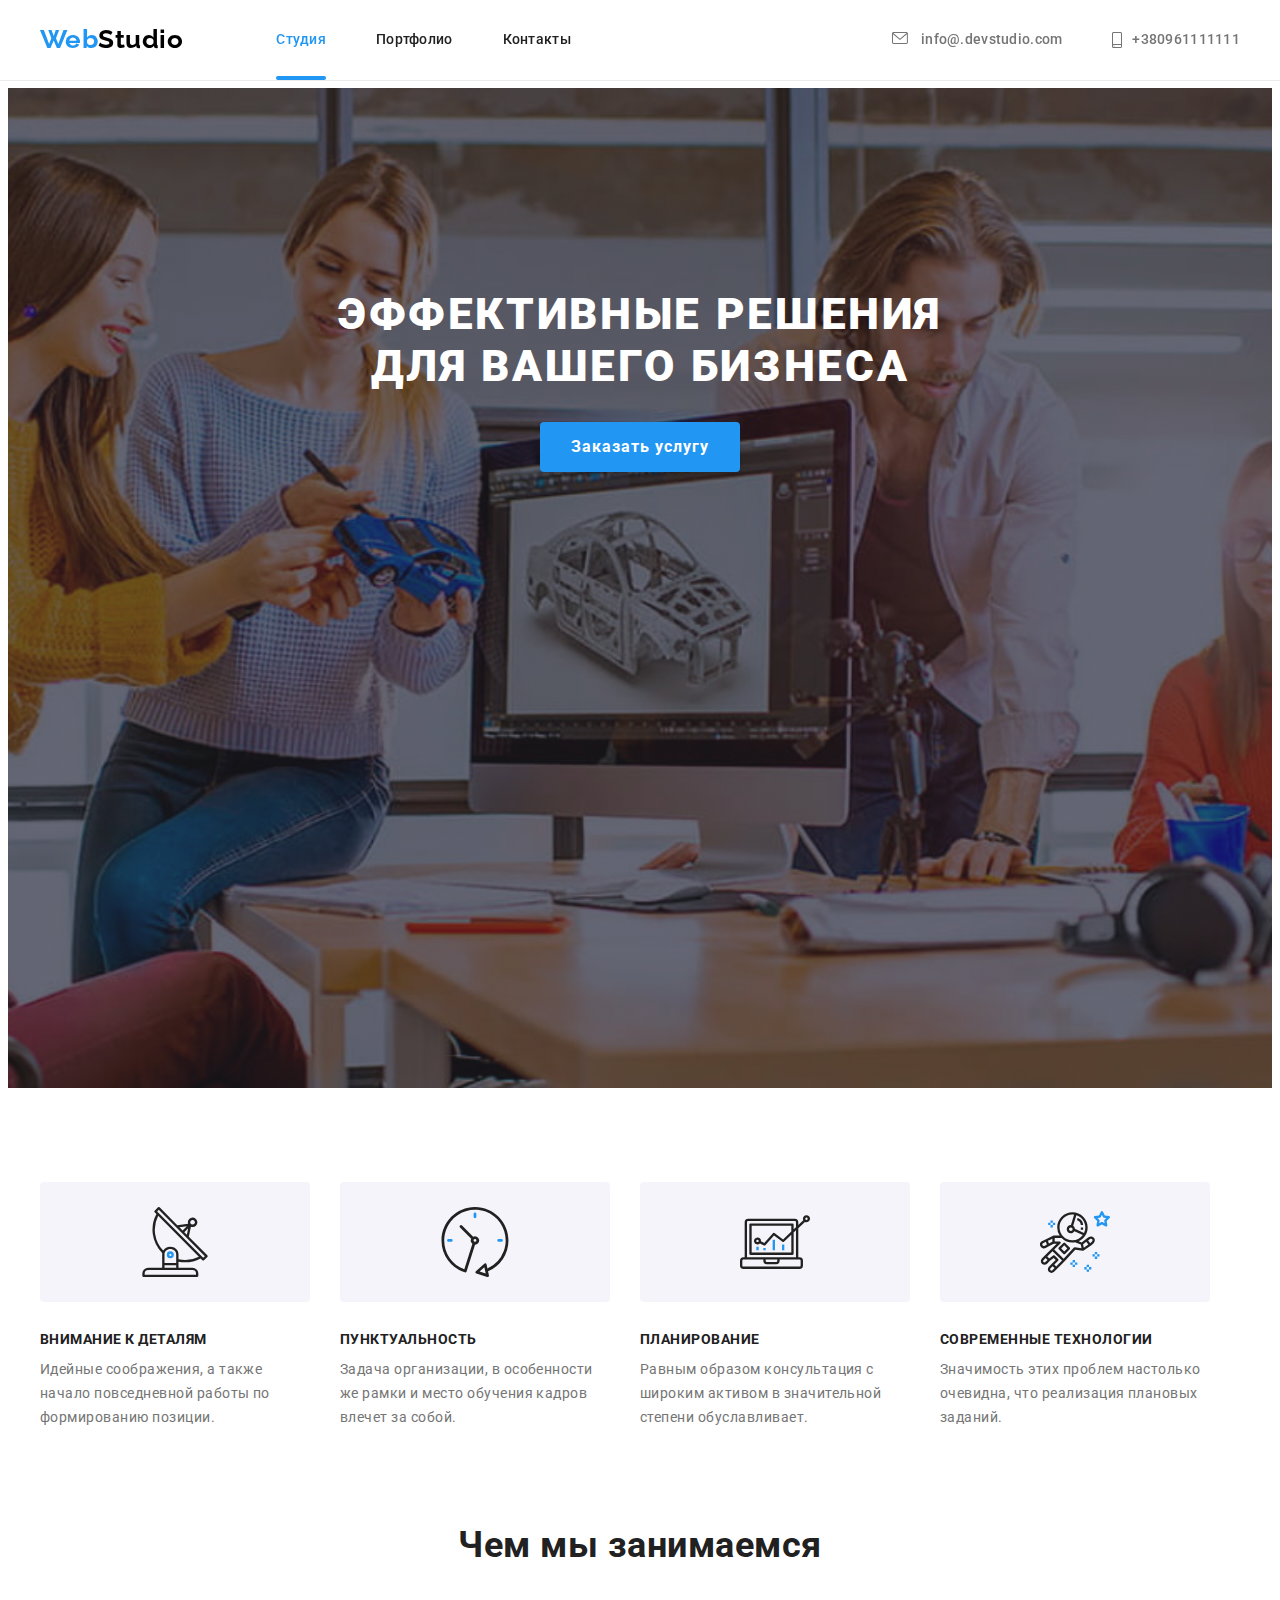
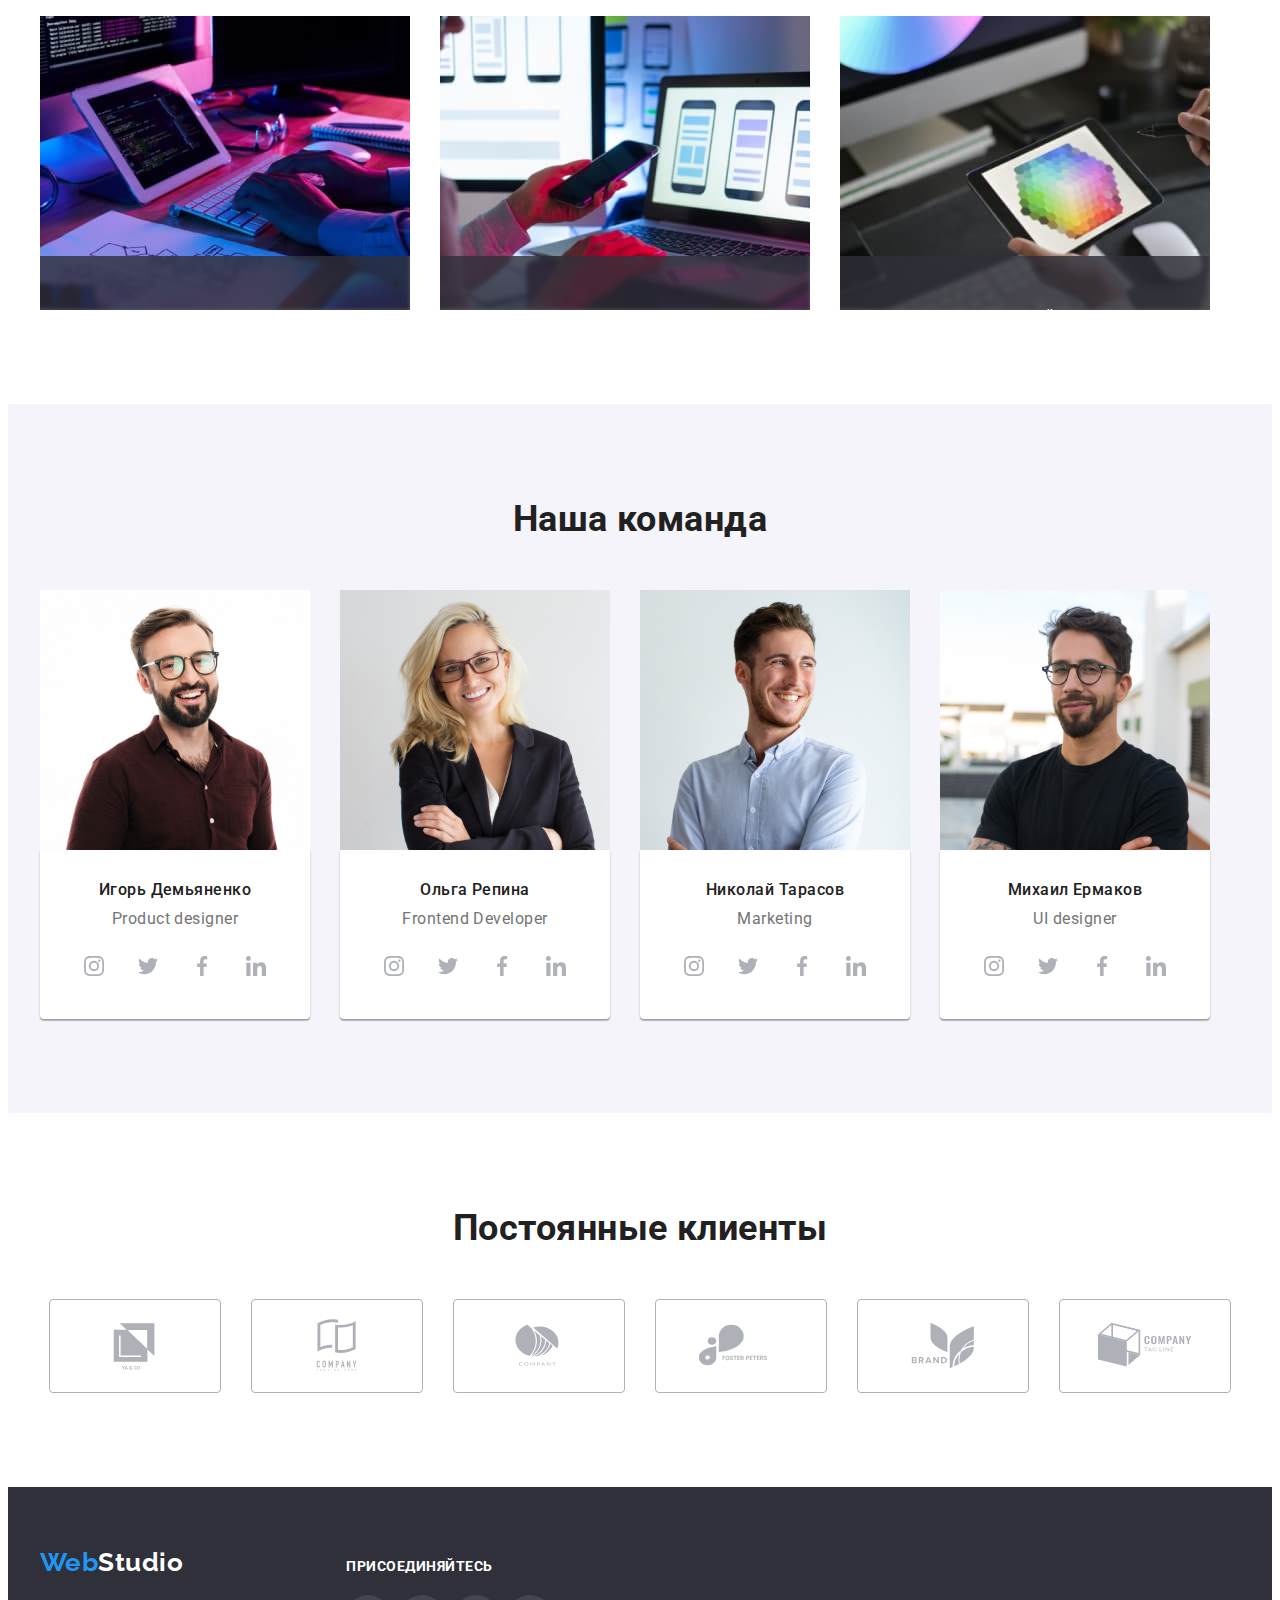
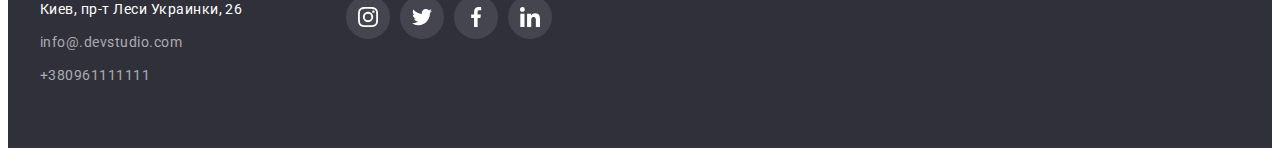
==== index.html @ 172c1197 "Initial commit" ====
<!DOCTYPE html>
<html lang="ru">
    <head>
<meta charset="UTF-8"/>
<meta name="viewport" content="width=device-width, initial-scale=1.0"/>
<title>Document</title>
<!--<link href="https://fonts.googleapis.com/css2?family=Raleway:wght@700&display=swap" rel="stylesheet">-->
<link href="https://fonts.googleapis.com/css2?family=Raleway:wght@700&family=Roboto:wght@400;500;700;900&display=swap"
    rel="stylesheet"/>
<!--Modern-normalize start-->
<link rel="stylesheet" href="https://cdnjs.cloudflare.com/ajax/libs/modern-normalize/1.1.0/modern-normalize.min.css"
    integrity="sha512-wpPYUAdjBVSE4KJnH1VR1HeZfpl1ub8YT/NKx4PuQ5NmX2tKuGu6U/JRp5y+Y8XG2tV+wKQpNHVUX03MfMFn9Q=="
    crossorigin="anonymous" referrerpolicy="no-referrer" />
<!--Modern-normalize end-->
<!--Custom styles start-->
<link rel="stylesheet" href="./css/styles.css"/>
<!--Custom styles end-->
    </head>
        <!--Шапка сайта-->
<header class="page-header" data-header>
    <div class="container header-container">
        <a href="./index.html" class="logo">Web<span class="logoblack">Studio</span></a>
        <nav class="header-nav">
            <ul class="site-nav list">
                <li> <a href="./index.html" class="link current">Студия</a> </li>
                <li> <a href="./portfolio.html" class="link">Портфолио</a> </li>
                <li> <a href="" class="link">Контакты</a> </li>
            </ul>
        </nav>
        <ul class="contacts list">
            <li><a href="mailto:info@devstudio.com" class="mail contacts-link">
                <svg class="contacts-icon" width="16" height="12">
                    <use href="./images/icons.svg#envelope"></use>
                </svg>
                info@.devstudio.com
            </a>
            </li>
            <li><a href="tel:+380961111111" class="tel contacts-link">
                <svg class="contacts-icon" width="10" height="16">
                    <use href="./images/icons.svg#smartphone"></use>
                </svg>
                +380961111111
            </a>
        </li>
        </ul>
    </div> 
</header>
<main>
<!--Герой-->
<div>
    <section class="hero overlay">
        <h1 class="hero-title">Эффективные решения <br /> для вашего бизнеса</h1>
        <button type="button" class="hero-btn" data-modal-open>Заказать услугу</button>
    </section>
</div>
<!--Преимущества-->
<section class="section-benefits">
    <div class="container ">
        <h2 class="visually-hidden">Наши преимущества</h2>
        <ul class="list list-benefits">
            <li class="section-benefits-item icon-antenna">
                <div class="icons">
                    <svg class="benefits-icon" width="70" height="70">
                        <use href="./images/icons.svg#antenna"></use>
                    </svg>
                </div>
                <h3 class="section-benefits-title">Внимание к деталям</h3>
                <p class="section-benefits-text">Идейные соображения, а также начало повседневной работы по формированию
                    позиции.</p>
            </li>
            <li class="section-benefits-item icon-clock">
                <div class="icons">
                    <svg class="benefits-icon" width="70" height="70">
                        <use href="./images/icons.svg#clock"></use>
                    </svg>
                </div>
                <h3 class="section-benefits-title">Пунктуальность</h3>
                <p class="section-benefits-text">Задача организации, в особенности же рамки и место обучения кадров влечет за
                    собой.</p>
            </li>
            <li class="section-benefits-item icon-diagram">
                <div class="icons">
                    <svg class="benefits-icon" width="70" height="70">
                        <use href="./images/icons.svg#diagram"></use>
                    </svg>
                </div>
                <h3 class="section-benefits-title">Планирование</h3>
                <p class="section-benefits-text">Равным образом консультация с широким активом в значительной степени
                    обуславливает.</p>
            </li>
            <li class="section-benefits-item icon-astronaut">
                <div class="icons">
                    <svg class="benefits-icon" width="70" height="70">
                        <use href="./images/icons.svg#astronaut"></use>
                    </svg>
                </div>
                <h3 class="section-benefits-title">Современные технологии</h3>
                <p class="section-benefits-text">Значимость этих проблем настолько очевидна, что реализация плановых заданий.
                </p>
            </li>
        </ul>
    </div> 
</section>
<!--Чем мы занимаемся-->
<section class="section">
    <div class="container">
            <h2 class="section-title">Чем мы занимаемся</h2>
            <ul class="list work-list card-set">
                <li class="section-item card-set-item">
                    <a href="">
                        <img src="./images/box1.jpg" alt="Верстка сайтов" width="370" height="294">
                    <div class="project-overlay">
                        <p class="project-overlay-text">
                            Десктопные приложения
                        </p>
                    </div>
                    </a>
                </li>
                <li class="section-item card-set-item">
                    <a href="">
                        <img src="./images/box2.jpg" alt="Верстка мобильных приложений" width="370" height="294">
                    <div class="project-overlay">
                        <p class="project-overlay-text">
                            Мобильные приложения
                        </p>
                    </div>
                    </a>
                </li>
                <li class="section-item card-set-item">
                    <a href="">
                        <img src="./images/box3.jpg" alt="Веб-дизайн" width="370" height="294">
                    <div class="project-overlay">
                        <p class="project-overlay-text">
                            Дизайнерские решения
                        </p>
                    </div>
                    </a>
                </li>
            </ul>
    </div>
</section>
<!--Наша команда-->
<section class="section-team">
    <div class="container">
        <h2 class="section-team-title">Наша команда</h2>
        <ul class="list team-list card-set">
            <li class="section-team-item card-set-item">
                <a href="">
                    <img src="./images/photo1.jpg" alt="Фото Игорь Демьяненко" width="270" height="260">
                </a>
                
                <div class="team-wrapper">
                    <h3 class="team-name">Игорь Демьяненко</h3>
                    <p lang="en" class="team-profession">Product designer</p>
                <ul class="list socials">
                    <li class="socials-item">
                        <a class="link socials-link" href="" target="_blank" rel="noopener noreferrer" aria-label="Instagram">
                            <svg  class="socials-icon" width="20" height="20">
                                <use href="./images/icons.svg#instagram"></use>
                            </svg>
                        </a>
                    </li>
                    <li class="socials-item">
                        <a class="link socials-link" href="" target="_blank" rel="noopener noreferrer" aria-label="Twitter">
                            <svg  class="socials-icon" width="20" height="20">
                                <use href="./images/icons.svg#twitter"></use>
                            </svg>
                        </a>
                    </li>
                    <li class="socials-item">
                        <a class="link socials-link" href="" target="_blank" rel="noopener noreferrer" aria-label="Facebook">
                            <svg  class="socials-icon" width="20" height="20">
                                <use href="./images/icons.svg#facebook"></use>
                            </svg>
                        </a>
                    </li>
                    <li class="socials-item">
                        <a class="link socials-link" href="" target="_blank" rel="noopener noreferrer" aria-label="linkedin">
                            <svg  class="socials-icon" width="20" height="20">
                                <use href="./images/icons.svg#linkedin"></use>
                            </svg>
                        </a>
                    </li>
                </ul>
                </div>  
            </li>
            <li class="section-team-item card-set-item">
                <a href="">
                    <img src="./images/photo2.jpg" alt="Фото Ольга Репина" width="270" height="260">
                </a>
                <div class="team-wrapper">
                    <h3 class="team-name">Ольга Репина</h3>
                    <p lang="en" class="team-profession">Frontend Developer</p>
                <ul class="list socials">
                    <li class="socials-item">
                        <a class="link socials-link" href="" target="_blank" rel="noopener noreferrer" aria-label="Instagram">
                            <svg class="socials-icon" width="20" height="20">
                                <use href="./images/icons.svg#instagram"></use>
                            </svg>
                        </a>
                    </li>
                    <li class="socials-item">
                        <a class="link socials-link href="" target="_blank" rel="noopener noreferrer" aria-label="Twitter">
                            <svg class="socials-icon" width="20" height="20">
                                <use href="./images/icons.svg#twitter"></use>
                            </svg>
                        </a>
                    </li>
                    <li class="socials-item">
                        <a class="link socials-link" href="" target="_blank" rel="noopener noreferrer" aria-label="Facebook">
                            <svg class="socials-icon" width="20" height="20">
                                <use href="./images/icons.svg#facebook"></use>
                            </svg>
                        </a>
                    </li>
                    <li class="socials-item">
                        <a class="link socials-link" href="" target="_blank" rel="noopener noreferrer" aria-label="linkedin">
                            <svg class="socials-icon" width="20" height="20">
                                <use href="./images/icons.svg#linkedin"></use>
                            </svg>
                        </a>
                    </li>
                </ul>
                </div> 
            </li>
            <li class="section-team-item card-set-item">
                <a href="">
                    <img src="./images/photo3.jpg" alt="Фото Николай Тарасов" width="270" height="260">
                </a>
                <div class="team-wrapper">
                    <h3 class="team-name">Николай Тарасов</h3>
                    <p lang="en" class="team-profession">Marketing</p>
                <ul class="list socials">
                    <li class="socials-item">
                        <a class="link socials-link" href="" target="_blank" rel="noopener noreferrer" aria-label="Instagram">
                            <svg class="socials-icon" width="20" height="20">
                                <use href="./images/icons.svg#instagram"></use>
                            </svg>
                        </a>
                    </li>
                    <li class="socials-item">
                        <a class="link socials-link" href="" target="_blank" rel="noopener noreferrer" aria-label="Twitter">
                            <svg class="socials-icon" width="20" height="20">
                                <use href="./images/icons.svg#twitter"></use>
                            </svg>
                        </a>
                    </li>
                    <li class="socials-item">
                        <a class="link socials-link" href="" target="_blank" rel="noopener noreferrer" aria-label="Facebook">
                            <svg class="socials-icon" width="20" height="20">
                                <use href="./images/icons.svg#facebook"></use>
                            </svg>
                        </a>
                    </li>
                    <li class="socials-item">
                        <a class="link socials-link" href="" target="_blank" rel="noopener noreferrer" aria-label="linkedin">
                            <svg class="socials-icon" width="20" height="20">
                                <use href="./images/icons.svg#linkedin"></use>
                            </svg>
                        </a>
                    </li>
                </ul>
                </div> 
            </li>
            <li class="section-team-item card-set-item">
                <a href="">
                    <img src="./images/photo4.jpg" alt="Фото Михаил Ермаков" width="270" height="260">
                </a>
                <div class="team-wrapper">
                    <h3 class="team-name">Михаил Ермаков</h3>
                    <p lang="en" class="team-profession">UI designer</p>
                <ul class="list socials">
                    <li class="socials-item">
                        <a class="link socials-link" href="" target="_blank" rel="noopener noreferrer" aria-label="Instagram">
                            <svg class="socials-icon" width="20" height="20">
                                <use href="./images/icons.svg#instagram"></use>
                            </svg>
                        </a>
                    </li>
                    <li class="socials-item">
                        <a class="link socials-link" href="" target="_blank" rel="noopener noreferrer" aria-label="Twitter">
                            <svg class="socials-icon" width="20" height="20">
                                <use href="./images/icons.svg#twitter"></use>
                            </svg>
                        </a>
                    </li>
                    <li class="socials-item">
                        <a class="link socials-link" href="" target="_blank" rel="noopener noreferrer" aria-label="Facebook">
                            <svg class="socials-icon" width="20" height="20">
                                <use href="./images/icons.svg#facebook"></use>
                            </svg>
                        </a>
                    </li>
                    <li class="socials-item">
                        <a class="link socials-link" href="" target="_blank" rel="noopener noreferrer" aria-label="linkedin">
                            <svg class="socials-icon" width="20" height="20">
                                <use href="./images/icons.svg#linkedin"></use>
                            </svg>
                        </a>
                    </li>
                </ul>
                </div>
            </li>
        </ul>
    </div>   
</section>
<section class="section-clients container">
  <h1 class="section-clients-title">Постоянные клиенты</h1> 
  <ul class="clients list">
    <li class="clients-item">
        <a class="link clients-link" href="" target="_blank" rel="noopener noreferrer" aria-label="Company1">
            <svg class="clients-icon" width="106" height="60">
                <use href="./images/icons.svg#logo-1"></use>
            </svg>
        </a>
    </li>
    <li class="clients-item">
        <a class="link clients-link" href="" target="_blank" rel="noopener noreferrer" aria-label="Company2">
            <svg class="clients-icon" width="106" height="60">
                <use href="./images/icons.svg#logo-2"></use>
            </svg>
        </a>
    </li>
    <li class="clients-item">
        <a class="link clients-link" href="" target="_blank" rel="noopener noreferrer" aria-label="Company3">
            <svg class="clients-icon" width="106" height="60">
                <use href="./images/icons.svg#logo-3"></use>
            </svg>
        </a>
    </li>
    <li class="clients-item">
        <a class="link clients-link" href="" target="_blank" rel="noopener noreferrer" aria-label="Company4">
            <svg class="clients-icon" width="106" height="60">
                <use href="./images/icons.svg#logo-4"></use>
            </svg>
        </a>
    </li>
    <li class="clients-item">
        <a class="link clients-link" href="" target="_blank" rel="noopener noreferrer" aria-label="Company5">
            <svg class="clients-icon" width="106" height="60">
                <use href="./images/icons.svg#logo-5"></use>
            </svg>
        </a>
    </li>
    <li class="clients-item">
        <a class="link clients-link" href="" target="_blank" rel="noopener noreferrer" aria-label="Company6">
            <svg class="clients-icon" width="106" height="60">
                <use href="./images/icons.svg#logo-6"></use>
            </svg>
        </a>
    </li>
  </ul> 
</section>
</main>
<!--Футер-->
<footer class="footer">
    <div class="container footer-box">
        <div>
            <a href="./index.html" class="logo">Web<span class="logowhite">Studio</span></a>
            <address сlass="footer-adress-map">
                <a href="https://www.google.com.ua/maps/place/%D0%B1%D1%83%D0%BB.+%D0%9B%D0%B5%D1%81%D0%B8+%D0%A3%D0%BA%D1%80%D0%B0%D0%B8%D0%BD%D0%BA%D0%B8,+26,+%D0%9A%D0%B8%D0%B5%D0%B2,+02000/@50.4265807,30.5361971,17z/data=!3m1!4b1!4m5!3m4!1s0x40d4cf0e033ecbe9:0x57a4dffefec77da0!8m2!3d50.4265807!4d30.5383858?hl=ru"
                    target="_blank" rel="noreferrer noopener" class="adress-map link"> Киев, пр-т Леси Украинки, 26 </a> <br />
            </address>
            <address class="footer-adress-contacts">
                <a href="mailto:info@devstudio.com" class="mail">info@.devstudio.com</a>
            </address>
            <address class="footer-adress-tel">
                <a href="tel:+380961111111" class="tel">+380961111111</a>
            </address>
        </div>
        <div class="footer-socials">
            <p class="footer-title">Присоединяйтесь</p>
            <ul class="list socials">
                <li class="socials-item">
                    <a class="link socials-link" href="" target="_blank" rel="noopener noreferrer" aria-label="Instagram">
                        <svg class="socials-icon" width="20" height="20">
                            <use href="./images/icons.svg#instagram"></use>
                        </svg>
                    </a>
                </li>
                <li class="socials-item">
                    <a class="link socials-link" href="" target="_blank" rel="noopener noreferrer" aria-label="Twitter">
                        <svg class="socials-icon" width="20" height="20">
                            <use href="./images/icons.svg#twitter"></use>
                        </svg>
                    </a>
                </li>
                <li class="socials-item">
                    <a class="link socials-link" href="" target="_blank" rel="noopener noreferrer" aria-label="Facebook">
                        <svg class="socials-icon" width="20" height="20">
                            <use href="./images/icons.svg#facebook"></use>
                        </svg>
                    </a>
                </li>
                <li class="socials-item">
                    <a class="link socials-link" href="" target="_blank" rel="noopener noreferrer" aria-label="linkedin">
                        <svg class="socials-icon" width="20" height="20">
                            <use href="./images/icons.svg#linkedin"></use>
                        </svg>
                    </a>
                </li>
            </ul>
        </div>
        
    </div>
</footer>
<!--Модальне вікно--> 
<div class="backdrop is-hidden" data-modal>
    <div class="modal">
        <button class="modal-btn" data-modal-close>
            <svg class="modal-btn-icon" width="11" height="11">
                <use href="./images/icons.svg#close"></use>
            </svg>
        </button>
    </div>
</div>
<script src="./js/header-scroll.js"></script>
<script src="./js/modal.js"></script>
    </body>
</html>
---- css/styles.css ----
:root {
    --primary-text-color:#757575;
    --title-text-color:#212121;
    --accent:#2196F3;
    --background-color-basic:#FFFFFF;
    --background-color-footer:#2F303A;
    --background-color-reserve:#F5F4FA;
    --logo-text-color:#000000;
    --white-color:#FFFFFF;
    --wrapper-color:#EEEEEE;
    --header-border:#ECECEC;
    --icons-color:#AFB1B8;
    --indent: 30px;
    --items: 3;
    --modal-backdrop-color:rgba(0, 0, 0, 0.2);
    --animation: 250ms cubic-bezier(0.4, 0, 0.2, 1);
}
/*html {
    box-sizing: border-box;
}
*,
*::before,
*::after {
    box-sizing: inherit;
}*/
body {
    padding-top: 80px;

    background-color: #FFFFFF;
    color:#757575;
    font-family: Roboto, sans-serif;
    font-weight: 400;
    letter-spacing: 0.03em;
}
/* card-set*/
.card-set {
    display: flex;
    flex-wrap: wrap;
    gap: var(--indent);
}
.card-set-item {
    flex-basis: calc((100% - var(--indent) * (var(--items)-1))/var(--items));
}
/* ul {list-style: none}*/
.list {
    list-style: none;
    padding: 0;
    margin:0;
}
h1,
h2,
h3,
h4,
h5,
h6,
p {
    margin-top: 0;
    margin-bottom: 0;
}
img {
    display: block;
    /*max-width: 100%;
    height: auto;*/
}
.link {
    text-decoration: none;
}
.container {
    width: 1200px;
    padding-left: 15px ;
    padding-right: 15px;
    margin-left: auto;
    margin-right: auto;
    /*outline: 2px solid teal;*/
}
/* Header*/
.page-header {
    position: fixed;
    top:0;
    left:0;
    width: 100%;
    z-index: 100;

    border: 1px solid var(--header-border);
    border-top: none;
    border-left: none;
    border-right: none;
}
.page-header.no-transparency {
    background-color: rgba(105, 165, 233, 0.5);
    backdrop-filter: blur(4px);
}
.header-container {
        display: flex;
        align-items: center; 
    }
.site-nav {
    display: flex;
    gap: 50px;
}
/*.site-nav li {
    margin-right: 50px;
}
.site-nav li:last-child {
    margin-right: 0;
}*/
.header-nav{
    margin-right: auto;
}
.contacts{
    display: flex;
}
/* цвет основного текста #757575 */
/* цвет вторичного текста #212121 */
/* цвет текста лого #000000 */
/* акцент #2196F3 */
/* цвет белый #FFFFFF */
/* цвет основного фона #FFFFFF */
/* цвет фона футера и героя #2F303A */
/* цвет вторичного фона #F5F4FA */

/*logo*/
.logo {
    color:var(--accent);
    font-family: 'Raleway', sans-serif;
    font-weight: 700;
        font-size: 26px;
        line-height: 1.2;
        text-decoration: none;
        margin-right: 93px;

        /* значення властивості для якої буде здійснено плавний перехід за заданий час
            якщо не встановити властивості переходу, то застосується all */
            transition-property: color;
        
            /* час за який буде здійсенено перехід від одного значення до іншого */
            transition-duration: 1s;
        
            /* функція розподілення часу пропорційно до швидкості переходу стану */
            transition-timing-function: cubic-bezier(0.4, 0, 0.2, 1);
        
            /* затримка перед початком переходу */
            transition-delay: 0s;
        
            /* скорочений запис */
            transition: color var(--animation);
        }
.logo:hover,
.logo:focus {
    color:var(--logo-text-color);
}
.logoblack {
    color:var(--logo-text-color);

    transition: color var(--animation);
}
.logowhite {
    color: var(--white-color);

    transition: color var(--animation);
}
.logoblack:hover,
.logoblack:focus,
.logowhite:hover,
.logowhite:focus {
    color: var(--accent);
}

/*Site-nav*/
.site-nav .link {
    color:var(--title-text-color);
        font-weight: 500;
        font-size: 14px;
        line-height: 1.14;
        letter-spacing: 0.02em;
        text-decoration: none;
        padding-top: 32px;
        padding-bottom: 32px;
        display: block;

        transition: color var(--animation);
}
.site-nav .link:hover,
.site-nav .link:focus {
    color: var(--accent);
}
.site-nav .link.current {
    position: relative;
    color: var(--accent);
}
.current::after {
    position: absolute;
    bottom: 0;
    left: 0;

    content: "";
    display: block;
    width: 100%;
    height: 4px;
    border-radius: 4px;
    background-color: var(--accent);
}
.contacts .mail:hover,
.contacts .mail:focus {
    color: var(--accent);
}

.contacts .tel:hover,
.contacts .tel:focus {
    color: var(--accent);
}
.contacts .tel{
    color: var(--primary-text-color);
        font-weight: 500;
        font-size: 14px;
        line-height: 1.14;
        letter-spacing: 0.02em;
        text-decoration: none;
            padding-top: 32px;
            padding-bottom: 32px;
            display: flex;

            transition: color var(--animation);
}
.contacts .mail{
    color: var(--primary-text-color);
     font-weight: 500;
        font-size: 14px;
        line-height: 1.14;
        letter-spacing: 0.02em;
        text-decoration: none;
        margin-right: 50px;
            padding-top: 32px;
            padding-bottom: 32px;
            display: block;

            transition: color var(--animation);
}

/* Hero */
.hero {
    background-color:var(--background-color-footer);
    text-align: center;
    padding-top: 200px;
    padding-bottom: 200px;
}
.hero-title {
    color:var(--white-color);
        font-weight: 900;
        font-size: 44px;
        line-height: 13,6;
        letter-spacing: 0.06em;
        text-transform: uppercase;
            padding: 0;
            margin-top: 0;
            margin-bottom: 30px;
} 
.hero-btn {
    background-color:var(--accent);
    color:var(--white-color);
    font-family: inherit;
        font-weight: 700;
        font-size: 16px;
        line-height: 1.88;
        text-align: center;
        letter-spacing: 0.06em;
        cursor: pointer;
        box-shadow: 0px 4px 4px rgba(0, 0, 0, 0.15);
            border-radius: 4px;
            padding: 9px 31px;
            display: block;
            margin: 0 auto;
            min-width: 200px;
            max-width: 240px;
            min-height: 50px;
            border: 1px transparent;
}
.overlay {
    max-width: 1600px;
    height: 600px;
    margin-left: auto;
    margin-right: auto;
    /*outline: 1px solid black;*/
    background-image: linear-gradient(rgba(47, 48, 58, 0.4), rgba(47, 48, 58, 0.4)), url("../images/BGHero.jpg");
    background-position: center;
    background-size: cover;
    background-repeat: no-repeat;
}
/*Modal window*/
.backdrop {
    position: fixed;
    top: 0;
    left: 0;
    width: 100%;
    height: 100%;
    z-index: 1000;
    background-color: var(--modal-backdrop-color);
    
    /*Позиционированиt по центру за счет флекса*/
    /*display: flex;
    align-items: center;
    justify-content: center;*/


    /* властивості за змовчуванням */
        opacity: 1;
        visibility: visible;
        pointer-events: initial;
    
        transition: opacity var(--animation), visibility var(--animation);
}
.modal {
    /*Вариант центрирования через трансформ*/
        position: absolute;
            top: 50%;
            left: 50%;
            transform: translate(-50%, -50%);
        
    width: 528px;
    height: 581px;
    background-color: var(--white-color);
    box-shadow: 0px 1px 3px rgba(0, 0, 0, 0.12), 0px 1px 1px rgba(0, 0, 0, 0.14), 0px 2px 1px rgba(0, 0, 0, 0.2);
    border-radius: 4px;

    opacity: 1;
    transition: transform 500ms ease-in-out 250ms, opacity 500ms ease-in-out 250ms;
    /*Анимация*/
    /*animation: animate125 3000ms infinite 3000ms;*/
}
.backdrop.is-hidden .modal{
    opacity: 0;
    transform: translate(-50%, -50%);
}
/*@keyframes animate125 {
    0% {
        transform: scale(1);
    }

    50% {
        transform: scale(1.25);
    }

    100% {
        transform: scale(1.25);
    }
}*/
.modal-btn {
    position: absolute;
    display: flex;
    align-items: center;
    justify-content: center;
    padding: 0;
    width: 30px;
    height: 30px;
    top: 10px;
    right: 10px;
    border-radius: 50%;
    background-color: transparent;
    border:1px solid rgba(0, 0, 0, 0.1);
    cursor: pointer;
}
.backdrop.is-hidden {
    opacity: 0;
    visibility: hidden;
    pointer-events: none;
}
/*Section*/
.section, .section-benefits {
    background-color:var(--white-color);     
}
.list-benefits {
    display: flex;
    gap: 30px;
    flex-basis: 270px;
}
.section-benefits-item{
    width: 270px;
}
.icons {
    display: flex;
    align-items: center;
    justify-content: center;
    width: 270px;
    height: 120px;
    margin-bottom: 30px;
    background-color: #F5F4FA;
    border-radius: 4px;
}
/*.section-benefits-item::before{
    display: block;
    height: 120px;
    content: "";
    background-repeat: no-repeat;
    background-position: center;
    background-size: 70px;
    padding: 25px 102px;
    margin-bottom: 30px;
    background-color: #F5F4FA;
        border-radius: 4px;
}
/*.section-benefits-item:nth-child(n)::before {}
.icon-antenna::before{
    background-image: url(../images/antenna1.svg);
}
.icon-clock::before {
    background-image: url(../images/clock1.svg);
}
.icon-diagram::before {
    background-image: url(../images/diagram1.svg);
}
.icon-astronaut::before {
    background-image: url(../images/astronaut1.svg);
}*/
.section {
    padding-top: 0px;
    padding-bottom: 94px;
}
.work-list {
    display: flex;
    gap: 30px;
}
.section-benefits,.section-team,.section-galery,.section-clients {
    padding-top: 94px;
    padding-bottom: 94px;
}
.section-team {
    background-color: var(--background-color-reserve);
}
.section-benefits-title {
    color: var(--title-text-color);
    font-weight: 700;
    font-size: 14px;
    line-height: 1.14;
    text-transform: uppercase;
        margin-top: 0;
        margin-bottom: 10px;
}
.section-benefits-item {

}
.section-team-item {
    transition: box-shadow var(--animation);
    /*flex-basis: calc((100% - var(--indent) * (var(--items)-1))/var(--items))*/
}
.section-benefits-text {
    /*font-weight: 400;*/
    font-size: 14px;
    line-height: 1.71;
        margin-top: 0;
}
.section-title, .section-team-title, .section-clients-title {
    color: var(--title-text-color);
    font-weight: 700;
    font-size: 36px;
    line-height: 1.17;
    text-align: center;
    margin-bottom: 50px;
}
.section-team-item:hover {
    box-shadow: 0px 1px 3px rgba(0, 0, 0, 0.12), 0px 1px 1px rgba(0, 0, 0, 0.14), 0px 2px 1px rgba(0, 0, 0, 0.2);
}
.team-name {
        color: var(--title-text-color);
        font-weight: 500;
        font-size: 16px;
        line-height: 1.19;
        /* identical to box height */
        text-align: center;
        margin-bottom: 10px;
}
.team-profession {
        /*font-weight: 400;*/
        font-size: 16px;
        line-height: 1.19;
        /* identical to box height */
        text-align: center;
}
.team-list {
    display:flex;
    gap:30px;
    --items:4;
}
.team-list li:last-child {
    margin-right: 0;
}
.team-wrapper{
    border: 1px solid transparent;
    background-color: var(--white-color);
    border-top: none;
    border-radius: 0px 0px 4px 4px;
    box-shadow: 0px 1px 3px rgba(0, 0, 0, 0.12), 0px 1px 1px rgba(0, 0, 0, 0.14), 0px 2px 1px rgba(0, 0, 0, 0.2);
    padding-top: 30px;
    padding-bottom: 30px;
    padding-left: 5px;
    padding-right: 5px;
}
.team-profession{
    margin-bottom: 16px;
}

/*Footer*/
.footer {
    background-color:var(--background-color-footer);
    /*font-weight: 400;*/
        font-size: 14px;
        line-height: 1.71;
        text-decoration: none;
        padding-top: 60px;
        padding-bottom: 60px;
}  
.footer-box {
    display: flex;
    align-items: baseline;
    gap:70px;
} 
.footer .logo {
    display: block;
    margin-bottom: 20px;
}
.footer .mail,
.footer .tel {
    color: rgba(255, 255, 255, 0.6);
    text-decoration: none;

    transition: color var(--animation);
}
address {
    font-style:normal;
    display:block;
    margin-bottom: 9px;
}
.footer .tel:hover,
.footer .tel:focus {
    color: var(--accent);
}
.footer .mail:hover,
.footer .mail:focus {
    color: var(--accent);
}
.footer-adress-map, .footer-adress-contacts,.footer-adress-tel {
    font-style: normal;
    text-decoration: none;
    
}
.footer .footer-adress-tel{
    margin-bottom: 0;
}
.adress-map:hover,
.adress-map:focus {
    color: var(--accent);
}
.adress-map {
    color: var(--white-color);

    transition: color var(--animation);
}
.footer-title {
        font-weight: 700;
        font-size: 14px;
        line-height: 1.14;
        text-transform: uppercase;
        color:var(--white-color);
        margin-bottom: 20px;
}
/*Portfolio page*/
.galery .link {
    text-decoration: none;
}
.btn-list {
display:flex;
gap: 8px;
/*row-gap:8px;
column-gap:8px;*/
justify-content: center;
margin-bottom: 56px;
}
.portfolio-btn {
    background-color: var(--background-color-reserve);
    color: var(--title-text-color);
    font-family: inherit;
        font-weight: 500;
        font-size: 16px;
        line-height: 1.62;
        text-align: center;
        cursor: pointer;
        border-radius: 4px;
        padding: 6px 22px;
        display: inline-block;
        min-width: 73px;
        border: 1px transparent;

        transition: color var(--animation),background-color var(--animation), box-shadow var(--animation);
}
.portfolio-btn:hover,
.portfolio-btn:focus {
    background-color: var(--accent);
    color:var(--white-color);
    box-shadow: 0px 3px 1px rgba(0, 0, 0, 0.1), 0px 1px 2px rgba(0, 0, 0, 0.08), 0px 2px 2px rgba(0, 0, 0, 0.12);
}
.visually-hidden {
    position: absolute;
    width: 1px;
    height: 1px;
    margin: -1px;
    border: 0;
    padding: 0;

    white-space: nowrap;
    clip-path: inset(100%);
    clip: rect(0 0 0 0);
    overflow: hidden;
}
.portfolio-item {
    transition: box-shadow var(--animation);
}
.portfolio-item:hover {
box-shadow: 0px 1px 1px rgba(0, 0, 0, 0.12), 0px 4px 4px rgba(0, 0, 0, 0.06), 1px 4px 6px rgba(0, 0, 0, 0.16);
}
.portfolio-title {
    color: var(--title-text-color);
        font-weight: 700;
        font-size: 18px;
        line-height: 2;
        letter-spacing: 0.06em;
        margin-bottom: 4px;
}
.portfolio-text {
    color: var(--primary-text-color);
    /*font-weight: 400;*/
    font-size: 16px;
    line-height: 1.88;
    letter-spacing: 0.03em;
}
.galery {
    display: flex;
    flex-wrap: wrap;
    gap: 30px;
}
.galery-wrapper {
    border: 1px solid var(--wrapper-color);
    background-color: var(--white-color);
    border-top: none;
    padding-top: 20px;
    padding-bottom: 20px;
    padding-left: 24px;
    padding-right: 24px;
}
/*Socials icons*/
.socials{
    display: flex;
    align-items: center;
    justify-content: center;
    gap:10px;
}
.socials-link {
    display:flex;
    align-items: center;
    justify-content: center;
    width: 44px;
    height: 44px;
    color: var(--icons-color);
    border-radius: 50%;
    /*outline: 1px solid black ;*/

    transition: color var(--animation), background-color var(--animation);
}
.socials-icon {
    fill: currentColor;
}
.socials-link:hover,
.socials-link:focus{
    color:var(--white-color);
    background-color: var(--accent);
}
/*.socials-link:hover .socials-icon,
.socials-link:focus .socials-icon {
    fill: var(--white-color);
}*/
.footer .socials-link{
    color: var(--white-color);
    background-color: rgba(255, 255, 255, 0.1);

    transition: background-color var(--animation);
}
footer .socials-link:hover,
footer .socials-link:focus {
    background-color: var(--accent);
}

/*Clients icons*/
.clients {
    display: flex;
    align-items: center;
    justify-content: center;
    gap: 30px;
}

.clients-link {
    display: flex;
    align-items: center;
    justify-content: center;
    width: 170px;
    height: 92px;
    color: var(--icons-color);
    border-radius: 4px;
    border: 1px solid #AFB1B8;

    transition: color var(--animation), border var(--animation);
}
.clients-icon {
    fill: currentColor;
}

.clients-link:hover,
.clients-link:focus {
    color: var(--accent);
     border: 1px solid var(--accent);
}
/*Contacts icons*/
.contacts-link {
    display: flex;
    align-items: center;
    justify-content: center;
    color: var(--primary-text-color);

    transition: color var(--animation);
}

.contacts-icon {
    fill: currentColor;
    margin-right: 10px;
}

.contacts-link:hover,
.contacts-link:focus {
    color: var(--accent);
}
/*Benefits-icon*/
.icons {
    display: flex;
    align-items: center;
    justify-content: center;
    gap: 30px;
}
/*Выезжающий текст в секции чем мы занимаемся*/
.section-item {
    position: relative;
    overflow: hidden;
}

.project-overlay {
    position: absolute;
    bottom: 0;
    left: 0;

    transform: translateY(70px);

    display: flex;
    align-items: center;
    justify-content: center;

    width: 100%;
    height: 70px;
    padding: 27px 75px;

    background-color: rgba(47, 48, 58, 0.8);
    backdrop-filter: blur(2px);

    transition: transform var(--animation);
}

.project-overlay-text {
    color: var(--white-color);
    font-weight: 700;
    font-size: 14px;
    line-height: 1.14;
    text-align: center;
    text-transform: uppercase;
}

.section-item:hover .project-overlay {
    transform: translateY(0);
}
/*Выезжающий текст на карточку Портфолио*/
.portfolio-thumb {
    position: relative;
    overflow: hidden;
}

.portfolio-overlay {
    position: absolute;
    top: 0;
    left: 0;

    transform: translateY(100%);

    display: flex;
    align-items: center;
    justify-content: center;

    width: 100%;
    height: 100%;
    padding: 63px 24px;

    background-color: rgba(33, 150, 243, 0.9);
    backdrop-filter: blur(2px);

    transition: transform var(--animation);
    opacity: 0;
}
.portfolio-overlay-text {

    color: var(--white-color);
    font-weight: 400;
    font-size: 18px;
    line-height: 1.56;
}

.portfolio-thumb:hover .portfolio-overlay {
    transform: translateY(0);
    opacity: 1;
}
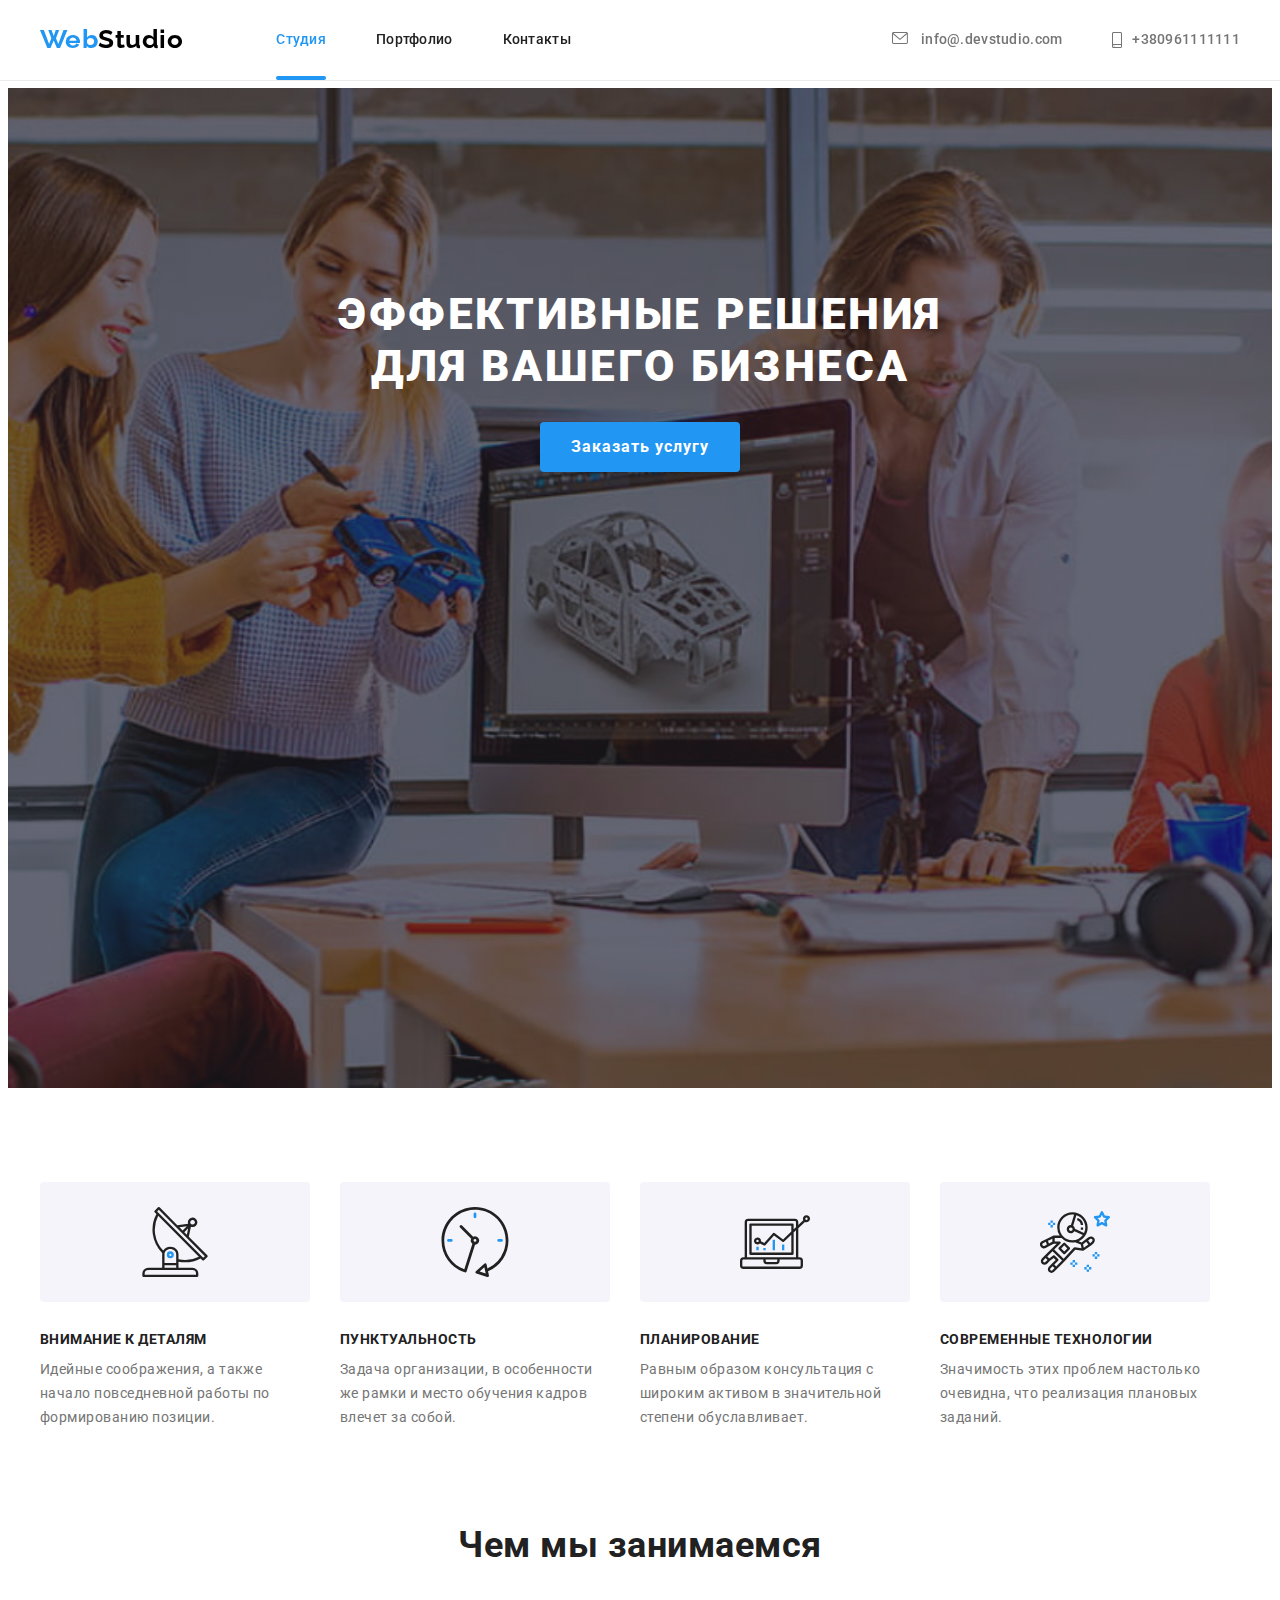
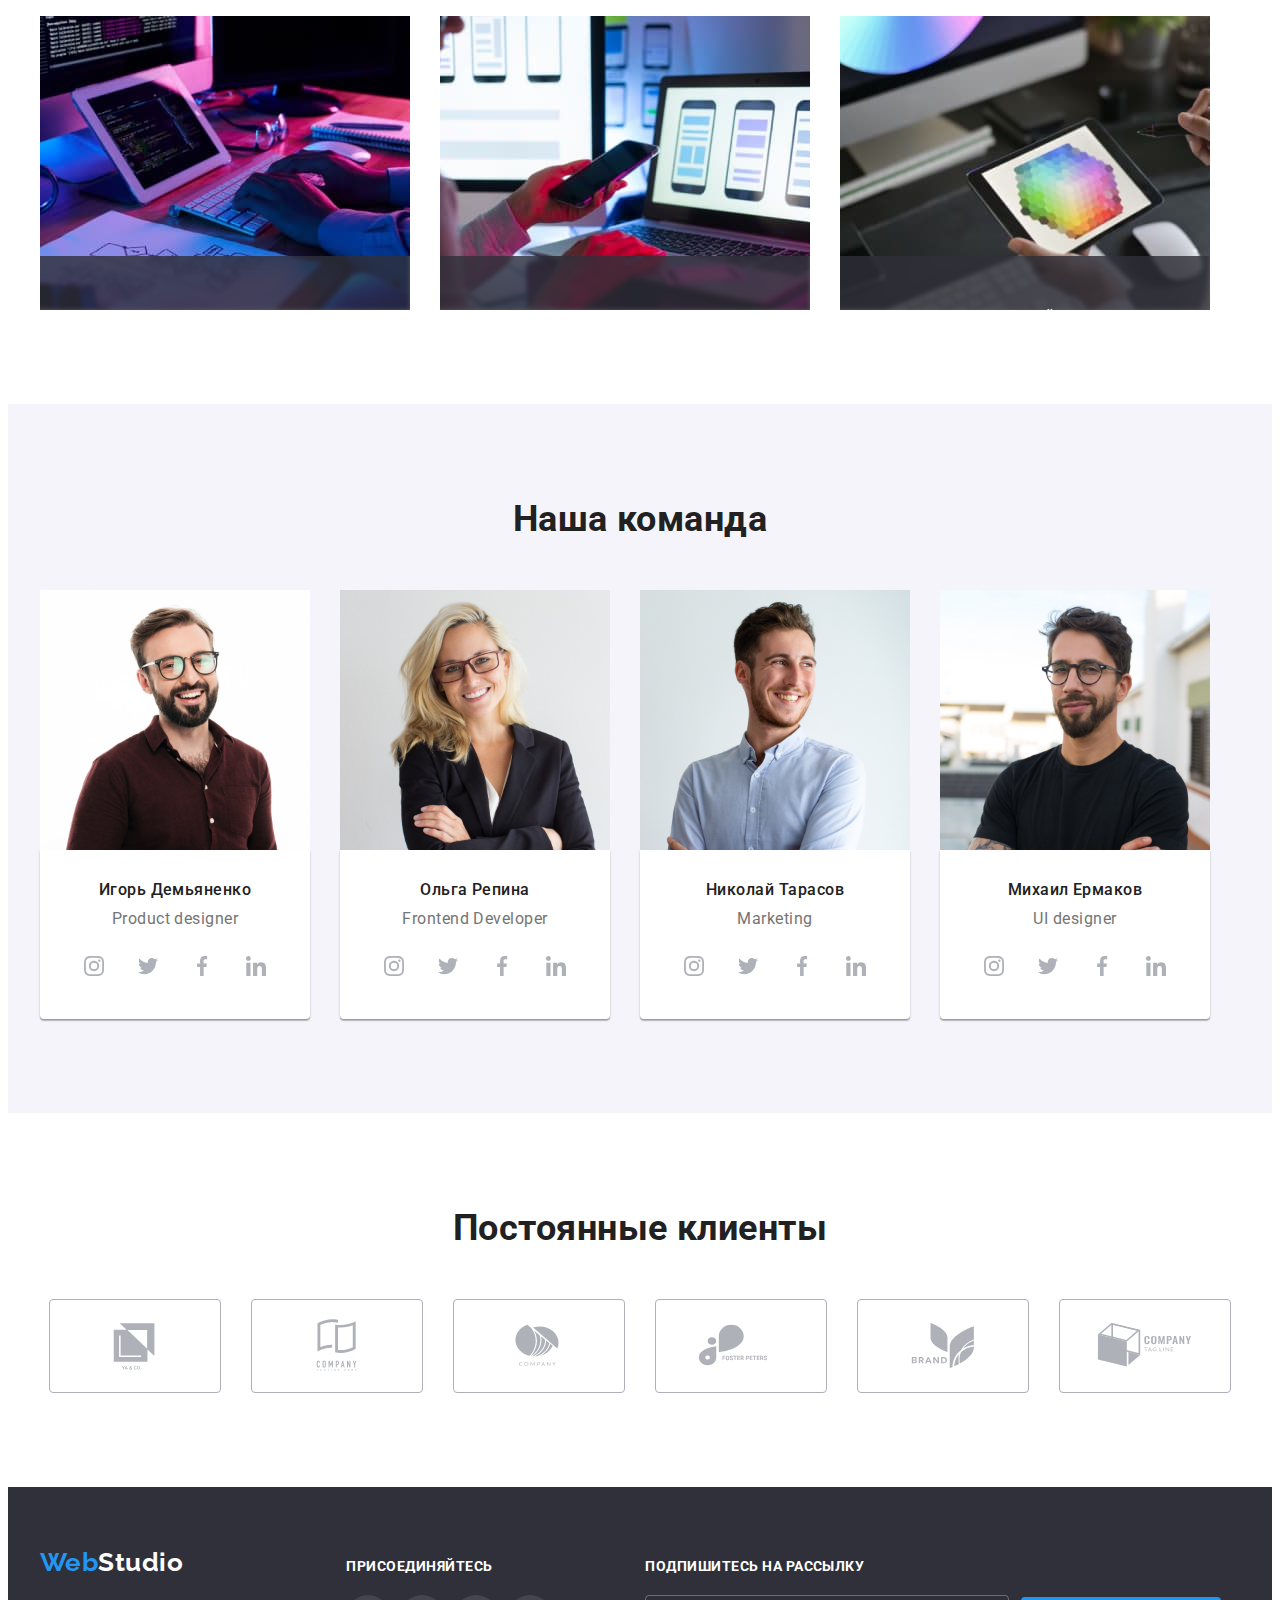
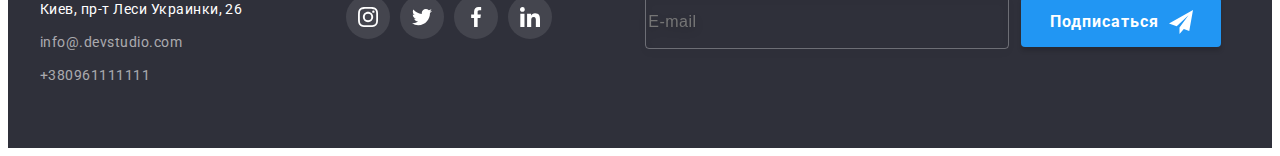
==== commit 6722cc16: "HW6" ====
--- a/index.html
+++ b/index.html
@@ -401,7 +401,20 @@
                 </li>
             </ul>
         </div>
-        
+        <div class="footer-form-send">
+            <p class="footer-form-title">Подпишитесь на рассылку</p>
+            <form class="form-footer">
+                <!--<strong class="form-title">Подпишитесь на рассылку</strong>-->
+                <label class="form-footer-group">
+                    <input class="form-footer-input" type="email" name="user-email" placeholder="E-mail"/>
+                </label>
+            <button class="footer-form-btn" type="submit">
+                Подписаться
+                <svg class="footer-form-icon" width="24" height="24">
+                    <use href="./images/icons.svg#send"></use>
+                </svg>
+            </button>
+        </div>
     </div>
 </footer>
 <!--Модальне вікно--> 
@@ -412,6 +425,47 @@
                 <use href="./images/icons.svg#close"></use>
             </svg>
         </button>
+        <form class="form-modal" name="signup_form" autocomplete="on" novalidate>
+            <strong class="form-title">Залиште свої дані, ми вам передзвонимо</strong>
+
+            <label class="form-group">
+                <span class="form-label">Ім'я</span>
+                <input class="form-input" type="name" name="user-name" />
+                <svg class="form-icon" width="12" height="12">
+                    <use href="./images/icons.svg#namevector"></use>
+                </svg>
+            </label>
+            
+            <label class="form-group">
+                <span class="form-label">Телефон</span>
+                <input class="form-input" type="tel" name="user-phone" />
+                <svg class="form-icon" width="13" height="13">
+                    <use href="./images/icons.svg#phoneblack"></use>
+                </svg>
+            </label>
+    
+            <label class="form-group">
+                <span class="form-label">Пошта</span>
+                <input class="form-input" type="email" name="user-email" />
+                <svg class="form-icon" width="15" height="12">
+                    <use href="./images/icons.svg#emailblack"></use>
+                </svg>
+            </label>
+        
+            <label class="form-group">
+                <span class="form-label">Коментар</span>
+                <textarea class="form-textarea" type="comment" name="user-comment" placeholder="Введіть текст"></textarea>
+            </label>
+        
+            <label for="user-policy">
+                <input type="checkbox" name="policy" id="user-policy" />
+                <span>Погоджуюся з розсилкою та приймаю <a href="">Умови договору</a></span>
+            </label>
+        
+            <button class="form-btn-submit" type="submit">
+                Відправити
+            </button>
+        </form>
     </div>
 </div>
 <script src="./js/header-scroll.js"></script>
--- a/css/styles.css
+++ b/css/styles.css
@@ -364,6 +364,8 @@
     visibility: hidden;
     pointer-events: none;
 }
+
+
 /*Section*/
 .section, .section-benefits {
     background-color:var(--white-color);     
@@ -554,13 +556,69 @@
 
     transition: color var(--animation);
 }
-.footer-title {
+.footer-title, .footer-form-title {
         font-weight: 700;
         font-size: 14px;
         line-height: 1.14;
         text-transform: uppercase;
         color:var(--white-color);
         margin-bottom: 20px;
+}
+.footer-form-send {
+    margin-left: 23px;
+}
+.form-footer {
+    display: flex;
+    align-items: center;
+    justify-content: center;
+    gap: 12px;
+   
+}
+.form-footer-input {
+    width: 358px;
+    height: 50px;
+    background-color: transparent;
+    border: 1px solid rgba(255, 255, 255, 0.3);
+    filter: drop-shadow(0px 4px 4px rgba(0, 0, 0, 0.15));
+    border-radius: 4px;
+}
+.form-footer-input[placeholder="E-mail"] {
+    font-weight: 400;
+    font-size: 16px;
+    line-height: 1.25;
+    display: flex;
+    align-items: center;
+    letter-spacing: 0.03em;
+    text-transform: none;
+    
+    color: rgba(255, 255, 255, 0.6);
+}
+.footer-form-btn {
+    background-color: var(--accent);
+    color: var(--white-color);
+    font-family: inherit;
+    font-weight: 700;
+    font-size: 16px;
+    line-height: 1.88;
+    text-align: center;
+    letter-spacing: 0.06em;
+    cursor: pointer;
+    box-shadow: 0px 4px 4px rgba(0, 0, 0, 0.15);
+    border-radius: 4px;
+    padding: 10px 28px;
+    margin: 0 auto;
+    min-width: 200px;
+    max-width: 240px;
+    min-height: 50px;
+    border: 1px transparent;
+
+    display: flex;
+    align-items: center;
+    justify-content: center;
+    gap: 10px;
+}
+.footer-form-icon {
+    fill: var(--white-color);
 }
 /*Portfolio page*/
 .galery .link {
@@ -819,4 +877,23 @@
 .portfolio-thumb:hover .portfolio-overlay {
     transform: translateY(0);
     opacity: 1;
+}
+/*Форма модального вікна*/
+.modal {
+    padding: 40px;
+}
+
+.form-group{
+    display: flex;
+    flex-direction: column;
+    gap:10px;
+
+}
+
+.form-title {
+    font-weight: 700;
+    font-size: 20px;
+    line-height: 1.15;
+    text-align: center;
+    color: var(--title-text-color);
 }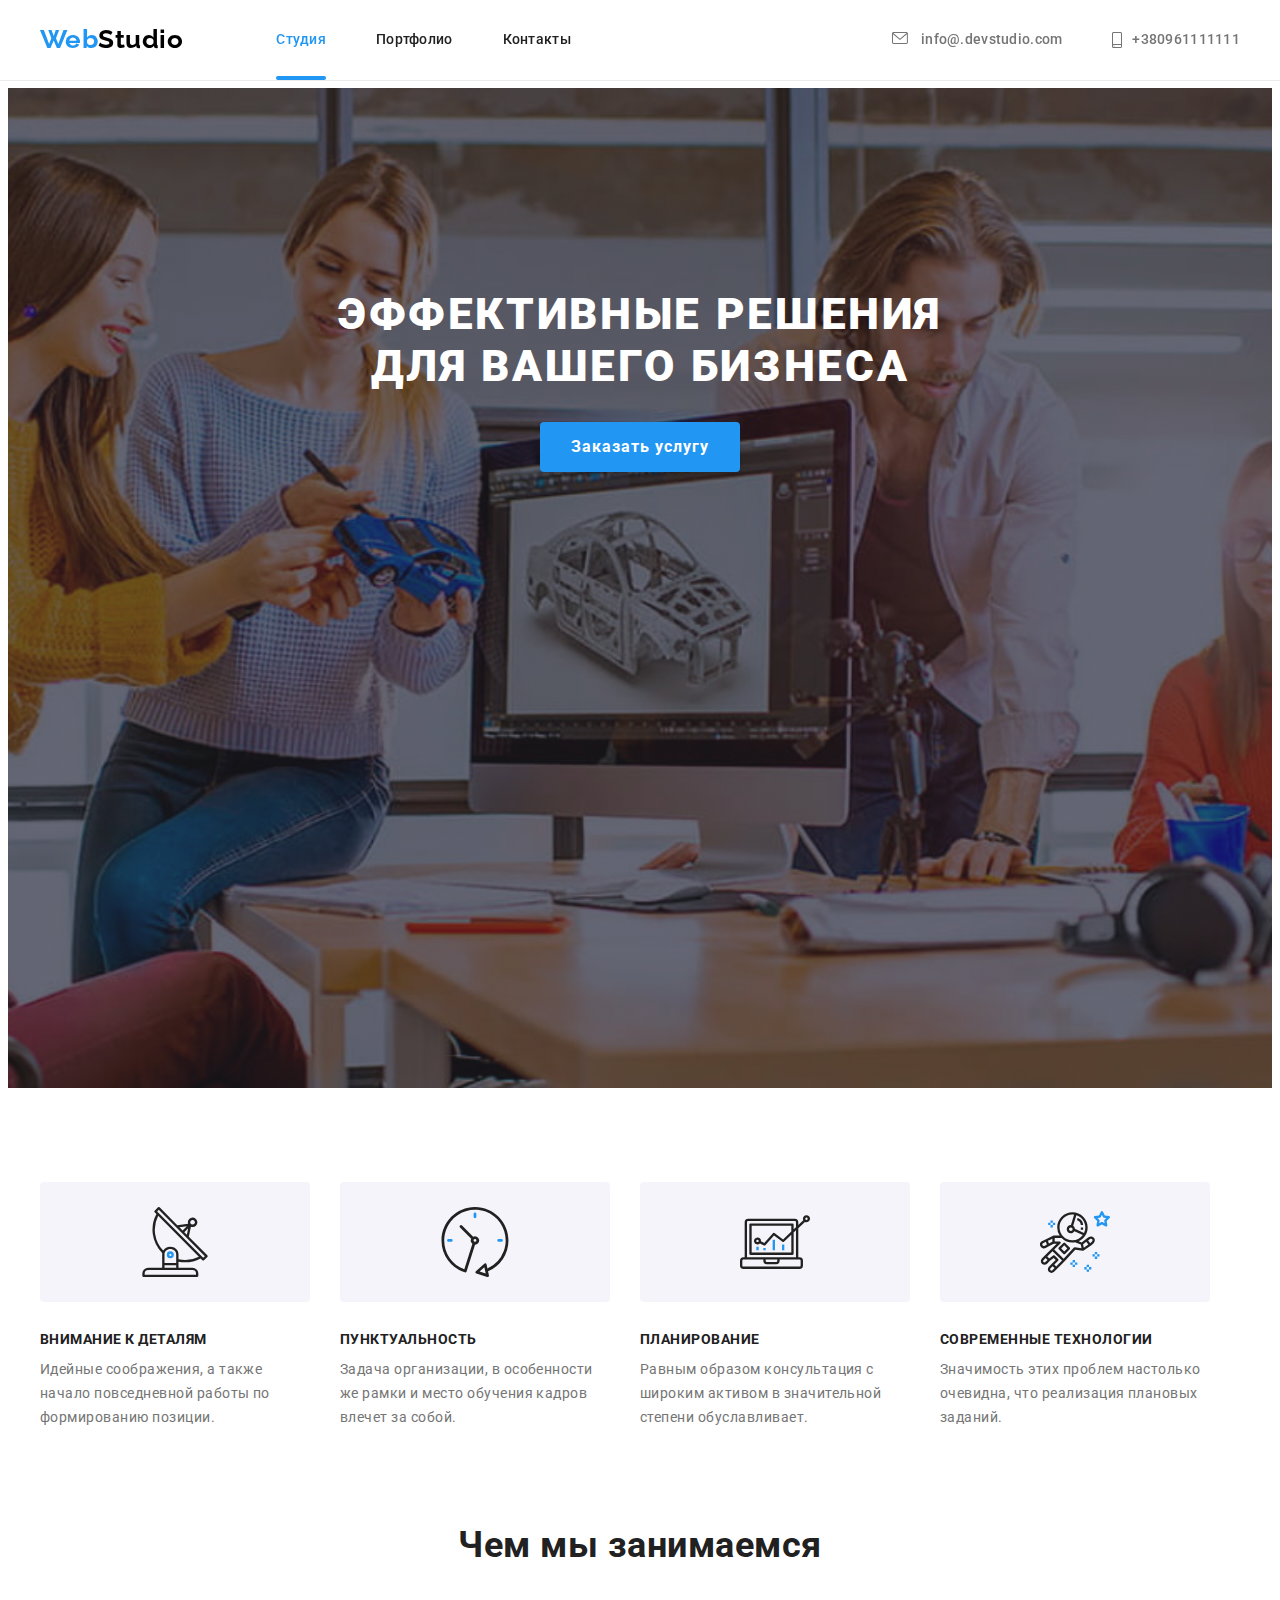
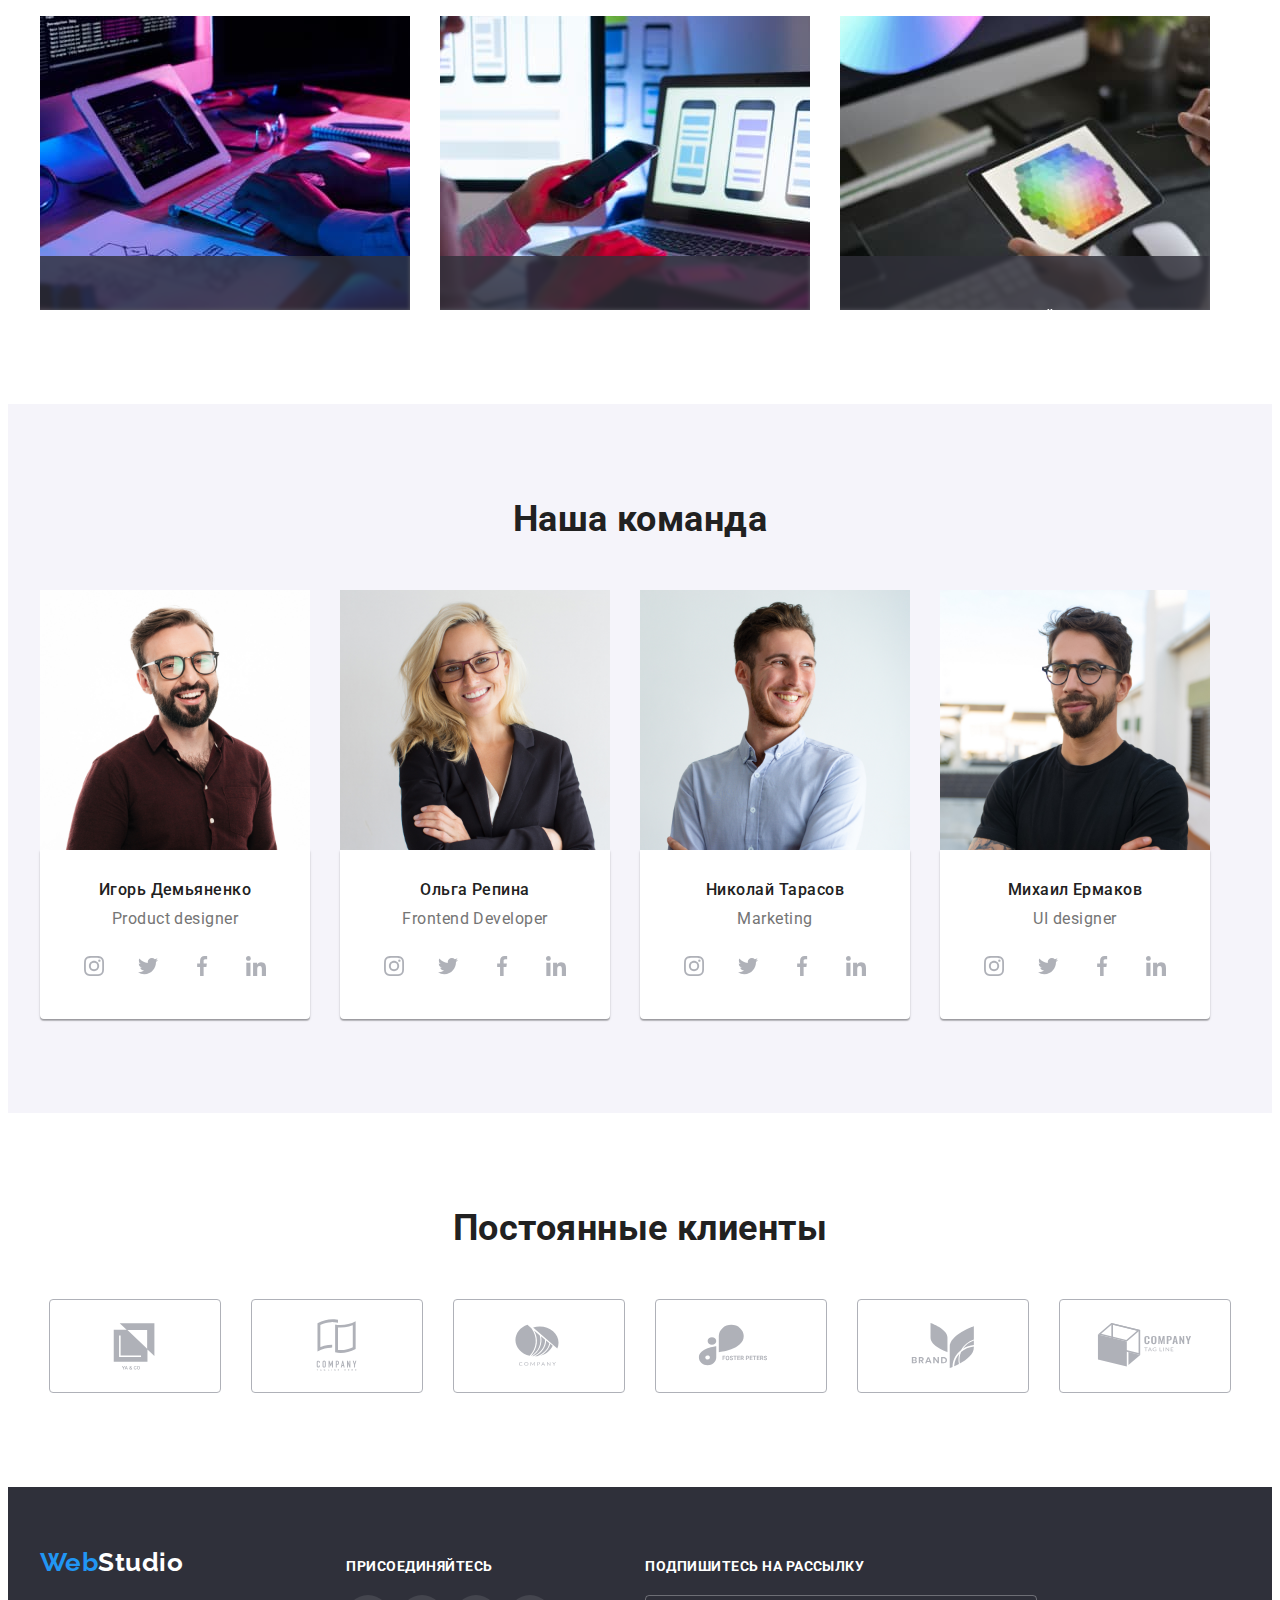
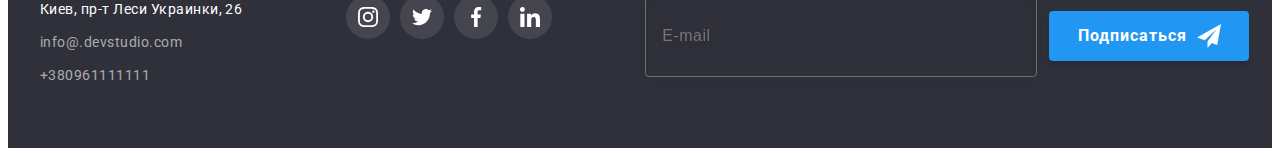
==== commit c1e06ad9: "RemakeHW06" ====
--- a/index.html
+++ b/index.html
@@ -425,45 +425,59 @@
                 <use href="./images/icons.svg#close"></use>
             </svg>
         </button>
-        <form class="form-modal" name="signup_form" autocomplete="on" novalidate>
-            <strong class="form-title">Залиште свої дані, ми вам передзвонимо</strong>
+        <form class="register-form">
+            <strong class="register-form-title">Оставьте свои данные, мы вам перезвоним</strong>
+            <div class="register-form-group" role="group">
+                <label class="register-form-wrap">
+                    <span class="register-form-label">Имя</span>
+                    <div class="group-input-icon">
+                        <input class="register-form-input" type="name" name="user-name" />
+                    <svg class="register-form-icon" width="12" height="12">
+                        <use href="./images/icons.svg#namevector"></use>
+                    </svg>
+                    </div>
+                </label>
+                
+                <label class="register-form-wrap">
+                    <span class="register-form-label">Телефон</span>
+                    <div class="group-input-icon">
+                        <input class="register-form-input" type="tel" name="user-phone" />
+                    <svg class="register-form-icon" width="18" height="18">
+                        <use href="./images/icons.svg#phoneblack"></use>
+                    </svg>
+                    </div>
+                </label>
+                
+                <label class="register-form-wrap">
+                    <span class="register-form-label">Почта</span>
+                    <div class="group-input-icon">
+                        <input class="register-form-input" type="email" name="user-email" />
+                    <svg class="register-form-icon" width="18" height="18">
+                        <use href="./images/icons.svg#emailblack"></use>
+                    </svg>
+                    </div>
+                </label>
+                
+                <label class="register-form-wrap">
+                    <span class="register-form-label">Комментарий</span>
+                    <textarea class="register-form-textarea" type="comment" name="user-comment" placeholder="Введите текст" rows="5"></textarea>
+                </label>
+            </div>
 
-            <label class="form-group">
-                <span class="form-label">Ім'я</span>
-                <input class="form-input" type="name" name="user-name" />
-                <svg class="form-icon" width="12" height="12">
-                    <use href="./images/icons.svg#namevector"></use>
+            <label class="register-form-agreement">
+                <input class="register-checkbox visuaaly-hidden" type="checkbox" name="agreement" />
+                <svg class="register-icon" width="16" height="15">
+                    <use class="register-icon-uncheck" href="./images/icons.svg#notcheck"></use>
+                    <use class="register-icon-check" href="./images/icons.svg#iconcheck"></use>
                 </svg>
-            </label>
-            
-            <label class="form-group">
-                <span class="form-label">Телефон</span>
-                <input class="form-input" type="tel" name="user-phone" />
-                <svg class="form-icon" width="13" height="13">
-                    <use href="./images/icons.svg#phoneblack"></use>
-                </svg>
-            </label>
-    
-            <label class="form-group">
-                <span class="form-label">Пошта</span>
-                <input class="form-input" type="email" name="user-email" />
-                <svg class="form-icon" width="15" height="12">
-                    <use href="./images/icons.svg#emailblack"></use>
-                </svg>
+                <span class="register-form-agreement-text">
+                    Соглашаюсь с рассылкой и принимаю
+                    <a class="register-form-agreement-link" href="">Условия договора</a>
+                </span>
             </label>
         
-            <label class="form-group">
-                <span class="form-label">Коментар</span>
-                <textarea class="form-textarea" type="comment" name="user-comment" placeholder="Введіть текст"></textarea>
-            </label>
-        
-            <label for="user-policy">
-                <input type="checkbox" name="policy" id="user-policy" />
-                <span>Погоджуюся з розсилкою та приймаю <a href="">Умови договору</a></span>
-            </label>
-        
-            <button class="form-btn-submit" type="submit">
-                Відправити
+            <button class="register-form-btn" type="submit">
+                Отправить
             </button>
         </form>
     </div>
--- a/css/styles.css
+++ b/css/styles.css
@@ -72,6 +72,18 @@
     margin-left: auto;
     margin-right: auto;
     /*outline: 2px solid teal;*/
+}
+.visuaaly-hidden {
+    position: absolute;
+    white-space: nowrap;
+    width: 1px;
+    height: 1px;
+    overflow: hidden;
+    border: 0;
+    padding: 0;
+    clip: rect(0 0 0 0);
+    clip-path: inset(50%);
+    margin: -1px;
 }
 /* Header*/
 .page-header {
@@ -286,84 +298,7 @@
     background-size: cover;
     background-repeat: no-repeat;
 }
-/*Modal window*/
-.backdrop {
-    position: fixed;
-    top: 0;
-    left: 0;
-    width: 100%;
-    height: 100%;
-    z-index: 1000;
-    background-color: var(--modal-backdrop-color);
-    
-    /*Позиционированиt по центру за счет флекса*/
-    /*display: flex;
-    align-items: center;
-    justify-content: center;*/
-
-
-    /* властивості за змовчуванням */
-        opacity: 1;
-        visibility: visible;
-        pointer-events: initial;
-    
-        transition: opacity var(--animation), visibility var(--animation);
-}
-.modal {
-    /*Вариант центрирования через трансформ*/
-        position: absolute;
-            top: 50%;
-            left: 50%;
-            transform: translate(-50%, -50%);
-        
-    width: 528px;
-    height: 581px;
-    background-color: var(--white-color);
-    box-shadow: 0px 1px 3px rgba(0, 0, 0, 0.12), 0px 1px 1px rgba(0, 0, 0, 0.14), 0px 2px 1px rgba(0, 0, 0, 0.2);
-    border-radius: 4px;
-
-    opacity: 1;
-    transition: transform 500ms ease-in-out 250ms, opacity 500ms ease-in-out 250ms;
-    /*Анимация*/
-    /*animation: animate125 3000ms infinite 3000ms;*/
-}
-.backdrop.is-hidden .modal{
-    opacity: 0;
-    transform: translate(-50%, -50%);
-}
-/*@keyframes animate125 {
-    0% {
-        transform: scale(1);
-    }
-
-    50% {
-        transform: scale(1.25);
-    }
-
-    100% {
-        transform: scale(1.25);
-    }
-}*/
-.modal-btn {
-    position: absolute;
-    display: flex;
-    align-items: center;
-    justify-content: center;
-    padding: 0;
-    width: 30px;
-    height: 30px;
-    top: 10px;
-    right: 10px;
-    border-radius: 50%;
-    background-color: transparent;
-    border:1px solid rgba(0, 0, 0, 0.1);
-    cursor: pointer;
-}
-.backdrop.is-hidden {
-    opacity: 0;
-    visibility: hidden;
-    pointer-events: none;
-}
+
 
 
 /*Section*/
@@ -577,12 +512,14 @@
 .form-footer-input {
     width: 358px;
     height: 50px;
+    padding:15px 16px;
     background-color: transparent;
     border: 1px solid rgba(255, 255, 255, 0.3);
     filter: drop-shadow(0px 4px 4px rgba(0, 0, 0, 0.15));
     border-radius: 4px;
-}
-.form-footer-input[placeholder="E-mail"] {
+    color: rgba(255, 255, 255, 0.6);
+}
+.form-footer-input:placeholder-shown {
     font-weight: 400;
     font-size: 16px;
     line-height: 1.25;
@@ -593,6 +530,7 @@
     
     color: rgba(255, 255, 255, 0.6);
 }
+
 .footer-form-btn {
     background-color: var(--accent);
     color: var(--white-color);
@@ -878,22 +816,259 @@
     transform: translateY(0);
     opacity: 1;
 }
+/*Modal window*/
+.backdrop {
+    position: fixed;
+    top: 0;
+    left: 0;
+    width: 100%;
+    height: 100%;
+    z-index: 1000;
+    background-color: var(--modal-backdrop-color);
+    
+    /*Позиционированиt по центру за счет флекса*/
+    /*display: flex;
+    align-items: center;
+    justify-content: center;*/
+
+
+    /* властивості за змовчуванням */
+        opacity: 1;
+        visibility: visible;
+        pointer-events: initial;
+    
+        transition: opacity var(--animation), visibility var(--animation);
+}
+.modal {
+    /*Вариант центрирования через трансформ*/
+        position: absolute;
+            top: 50%;
+            left: 50%;
+            transform: translate(-50%, -50%);
+        
+    min-width: 528px;
+    height: 581px;
+    background-color: var(--white-color);
+    box-shadow: 0px 1px 3px rgba(0, 0, 0, 0.12), 0px 1px 1px rgba(0, 0, 0, 0.14), 0px 2px 1px rgba(0, 0, 0, 0.2);
+    border-radius: 4px;
+
+    opacity: 1;
+    transition: transform 500ms ease-in-out 250ms, opacity 500ms ease-in-out 250ms;
+    /*Анимация*/
+    /*animation: animate125 3000ms infinite 3000ms;*/
+}
+.backdrop.is-hidden .modal{
+    opacity: 0;
+    transform: translate(-50%, -50%);
+}
+/*@keyframes animate125 {
+    0% {
+        transform: scale(1);
+    }
+
+    50% {
+        transform: scale(1.25);
+    }
+
+    100% {
+        transform: scale(1.25);
+    }
+}*/
+.modal-btn {
+    position: absolute;
+    display: flex;
+    align-items: center;
+    justify-content: center;
+    padding: 0;
+    width: 30px;
+    height: 30px;
+    top: 10px;
+    right: 10px;
+    border-radius: 50%;
+    background-color: transparent;
+    border:1px solid rgba(0, 0, 0, 0.1);
+    cursor: pointer;
+}
+.modal-btn-icon {
+    transition:fill var(--animation);
+}
+.backdrop.is-hidden {
+    opacity: 0;
+    visibility: hidden;
+    pointer-events: none;
+}
 /*Форма модального вікна*/
 .modal {
     padding: 40px;
 }
-
-.form-group{
-    display: flex;
-    flex-direction: column;
-    gap:10px;
-
-}
-
-.form-title {
+.modal-btn:hover + .modal-btn-icon {
+    fill: var(--accent); 
+}
+
+.modal-btn-icon:hover,
+.modal-btn-icon:focus-within{
+    fill: var(--accent);
+}
+
+.register-form {
+    text-align: center;
+}
+.register-form-group{
+
+    margin-bottom: 20px;
+}
+.register-form-wrap {
+    position: relative;
+    display: block;
+    margin-bottom: 10px;
+}
+.register-form-wrap:last-child {
+    margin-bottom: 0;
+}
+.register-form-label {
+    display: block;
+    text-align: left;
+    margin-bottom: 4px;
+    
+    font-weight: 400;
+    font-size: 12px;
+    line-height: 1.17;
+    letter-spacing: 0.01em;
+}
+.group-input-icon{
+
+}
+.register-form-input {
+    width: 100%;
+    height: 40px;
+    border: 1px solid rgba(33, 33, 33, 0.2);
+    border-radius: 4px;
+    padding: 12px 42px;
+
+    outline: transparent;
+
+    transition:border-color var(--animation);
+}
+.register-form-textarea{
+    width: 100%;
+    /*height: 116px;*/
+    border: 1px solid rgba(33, 33, 33, 0.2);
+    border-radius: 4px;
+    padding: 12px 16px;
+
+    outline: transparent;
+    resize: none;
+
+    transition:border-color var(--animation);  
+}
+.register-form-input:hover,
+.register-form-input:focus {
+border-color: var(--accent);
+}
+.register-form-textarea:hover,
+.register-form-textarea:focus {
+border-color: var(--accent);
+}
+.register-form-input:focus + .register-form-icon,
+.register-form-input:hover + .register-form-icon {
+    fill: var(--accent);
+}
+.group-input-icon{
+    position:relative;
+    display: block;
+}
+.register-form-icon {
+    position: absolute;
+    top: 50%;
+    left:14px;
+
+    transform:translateY(-50%);
+    display: inline-block;
+    
+    transition:fill var(--animation);
+}
+.register-form-title {
+    display: block;
+    margin-bottom: 12px;
+
     font-weight: 700;
     font-size: 20px;
     line-height: 1.15;
     text-align: center;
     color: var(--title-text-color);
+}
+.register-form-textarea::placeholder {
+    font-weight: 400;
+    font-size: 12px;
+    line-height: 14px;
+    letter-spacing: 0.01em;
+
+    color: rgba(117, 117, 117, 0.5);
+}
+/*.register-form-textarea[placeholder] {
+    font-weight: 400;
+    font-size: 12px;
+    line-height: 14px;
+    letter-spacing: 0.01em;
+
+    color: rgba(117, 117, 117, 0.5);
+}*/
+
+.register-form-agreement{
+    display: flex;
+    align-items: center;
+    justify-content: center;
+    gap: 7px;
+    margin-bottom: 30px;
+}
+.register-form-agreement-text {
+    font-style: normal;
+        font-weight: 400;
+        font-size: 14px;
+        line-height: 1.71;
+        color: var(--primary-text-color);
+
+        user-select: none;
+        text-underline-position: under;
+}
+.register-icon-check{
+    opacity: 0;   
+    transition: opacity var(--animation);
+}
+.register-checkbox:checked + .register-icon .register-icon-uncheck {
+    opacity: 0;
+}
+.register-checkbox:checked + .register-icon .register-icon-check {
+    opacity: 1;
+}
+.register-form-agreement-link {
+    color: var(--accent);
+}
+.register-form-btn{
+    display: flex;
+    align-items: center;
+    padding: 10px 52px;
+
+    background-color: var(--accent);
+    color: var(--white-color);
+        font-family: inherit;
+        font-weight: 700;
+        font-size: 16px;
+        line-height: 1.88;
+        text-align: center;
+        letter-spacing: 0.06em;
+        cursor: pointer;
+        border-radius: 4px;
+        margin: 0 auto;
+        min-width: 200px;
+        max-width: 240px;
+        height: 50px;
+        border: transparent;
+
+        transition:box-shadow var(--animation);
+
+}
+.register-form-btn:hover,
+.register-form-btn:focus {
+    box-shadow: 0px 4px 4px rgba(0, 0, 0, 0.15);
 }